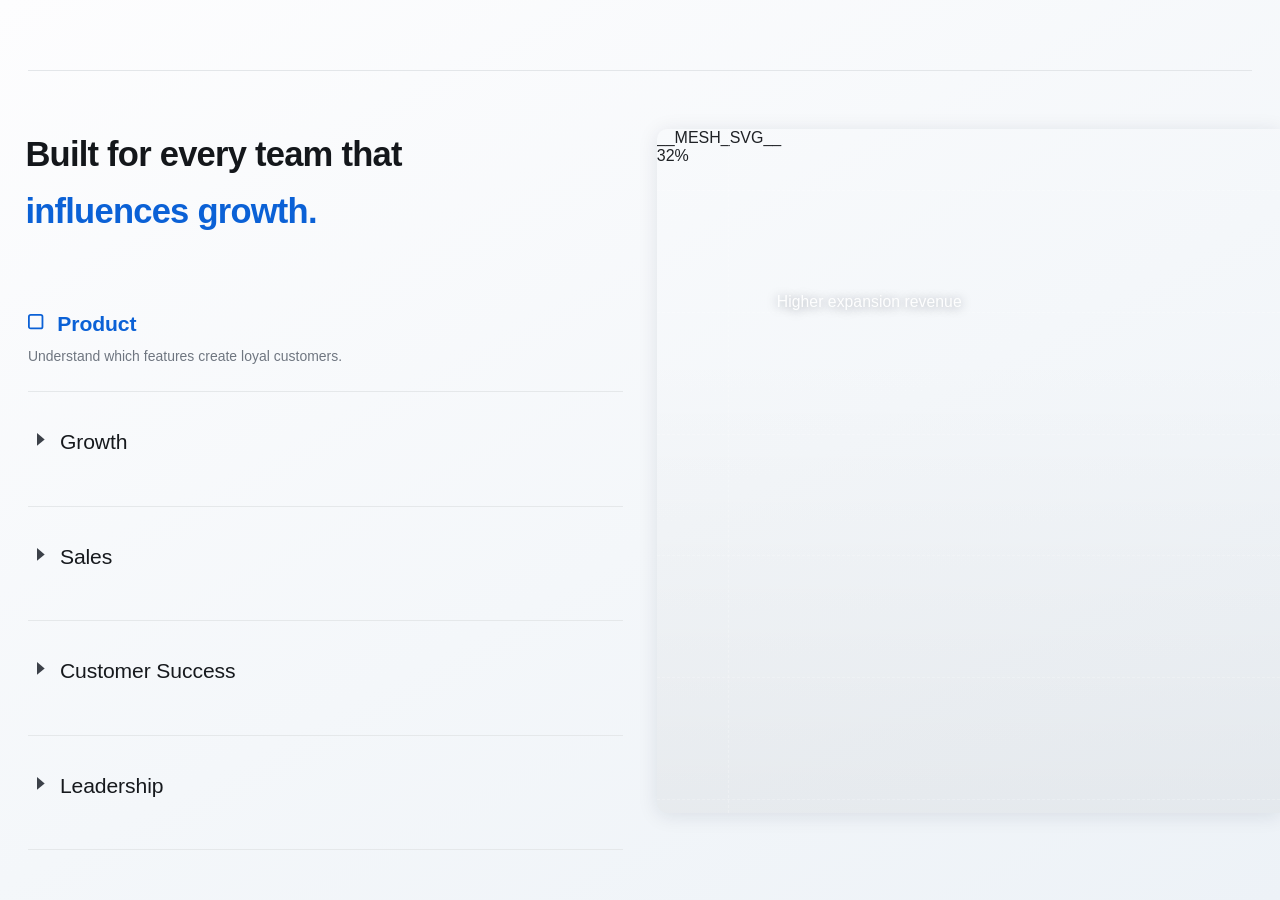
==== tools/page.template.html @ f5449c95 "Add the background-asset fitting pipeline The supplied photograph cannot be dropped in as-is: checki" ====
<!DOCTYPE html>
<html lang="en">
<head>
<meta charset="utf-8">
<meta name="viewport" content="width=device-width, initial-scale=1, viewport-fit=cover">
<title>Built for every team that influences growth</title>
<style>
/* ============================================================
   Embedded typeface — Inter (latin subset, variable 100–900).
   Base64-inlined so the file is fully self-contained / offline.
   ============================================================ */
@font-face{
  font-family:'Inter';
  font-style:normal;
  font-weight:100 900;
  font-display:block;
  src:url([data-uri]) format('woff2');
}

/* ============================================================
   REFERENCE FRAME  ·  1146 × 577
   Horizontal anchors -> % of 1146  (vw)
   Vertical anchors   -> % of  577  (vh)
   Glyph / stroke / radius sizes -> --u  (uniform, never distorts)
   ============================================================ */
:root{
  /* Height-driven so the design always fills the viewport top to
     bottom (no letterbox bands); width-capped so type can’t overflow. */
  --u: min(100vh / 577, 100vw / 1000);

  --bg-1:#fdfdfe;
  --bg-2:#f4f7fa;
  --bg-3:#edf2f7;
  --rule:#e3e6e9;
  --divider:#e5e8ea;
  --ink:#14171b;
  --ink-row:#16191d;
  --blue:#0b61d6;
  --muted:#6f7680;
  --marker:#3c4149;

  --grid:rgba(255,255,255,.20);
  --bar-blue-a:#1b66e2;
  --bar-blue-b:#1054cc;
  --bar-blue-c:#093ca4;
  --bar-cap-a:#2a79f2;
  --bar-cap-b:#1664e2;
}

*,*::before,*::after{box-sizing:border-box;margin:0;padding:0}
html,body{height:100%}

body{
  font-family:'Inter',-apple-system,BlinkMacSystemFont,'Segoe UI',
              'Helvetica Neue',Helvetica,Arial,sans-serif;
  background:linear-gradient(152deg,var(--bg-1) 0%,var(--bg-2) 56%,var(--bg-3) 100%);
  color:var(--ink);
  -webkit-font-smoothing:antialiased;
  -moz-osx-font-smoothing:grayscale;
  font-synthesis:none;
  overflow:hidden;
}

/* ---- stage: fills the viewport edge-to-edge, always ---------- */
.stage{
  position:fixed;
  inset:0;
  overflow:hidden;
  background:linear-gradient(152deg,var(--bg-1) 0%,var(--bg-2) 56%,var(--bg-3) 100%);
}

/* ---- top hairline · x 25→1121 · y 45 · 1px #e3e6e9 ---------- */
.rule{
  position:absolute;
  left:2.182vw;
  right:2.182vw;
  top:7.799vh;
  height:max(1px, calc(1 * var(--u)));
  background:var(--rule);
}

/* ============================================================
   LEFT COLUMN · x 25→558 · y 79 (headline box) → 545 (last rule)
   ============================================================ */
.col{
  position:absolute;
  left:2.182vw;
  width:46.510vw;
  top:14.038vh;                    /* 81  / 577  */
  bottom:5.546vh;                  /* 545 / 577  */
  display:flex;
  flex-direction:column;
}

/* headline · 27px / 44px · w600 · tracking -0.60 · ink 25→324 */
.headline{
  flex:0 0 auto;
  font-size:calc(27 * var(--u));
  line-height:calc(44 * var(--u));
  font-weight:600;
  letter-spacing:calc(-0.60 * var(--u));
  color:var(--ink);
  white-space:nowrap;
  margin-left:calc(-2 * var(--u));   /* side-bearing compensation */
}
.headline .accent{color:var(--blue);display:block}

/* headline box bottom (167) → Product label box top (223.4) */
.spacer{flex:0 0 auto;height:calc(56.4 * var(--u))}

/* ============================================================
   ACCORDION · rules at 288 / 352.25 / 416.5 / 480.75 / 545
   ============================================================ */
.acc{flex:1 1 auto;display:flex;flex-direction:column;min-height:0}

.item{
  display:flex;
  flex-direction:column;
  justify-content:center;
  border-bottom:max(1px, calc(1 * var(--u))) solid var(--divider);
  flex:1 1 0;
  min-height:0;
}
/* closed rows: label cap-centre sits 5px above the row centre */
.item:not(.open){padding-bottom:calc(10 * var(--u))}
/* open row is intrinsic: label 21 + gap 7.1 + desc 15 + 19.5 = 62.6 */
.item.open{flex:0 0 auto;padding-bottom:calc(19.5 * var(--u))}

.row{
  display:flex;
  align-items:center;
  background:none;border:0;padding:0;width:100%;
  font:inherit;color:inherit;text-align:left;cursor:pointer;
  -webkit-tap-highlight-color:transparent;
}
.row:focus-visible{outline:calc(2*var(--u)) solid var(--blue);outline-offset:calc(3*var(--u))}

/* marker gutters: square → label at x48 · chevron → label at x50 */
.marker{
  flex:0 0 calc(25 * var(--u));
  height:calc(16 * var(--u));
  display:flex;
  align-items:center;
  padding-left:calc(7 * var(--u));
  margin-top:calc(-4.6 * var(--u));   /* align glyph to cap-centre */
}
.item.open .marker{flex:0 0 calc(23 * var(--u));padding-left:0}

/* both glyphs live in the DOM; CSS picks one, so opening a row is a class
   toggle rather than a DOM rebuild */
.marker svg{display:block;overflow:visible}
.marker .sq{width:calc(12 * var(--u));height:calc(12 * var(--u))}
.marker .cv{width:calc(6 * var(--u));height:calc(10 * var(--u))}
.marker rect{stroke:var(--blue);stroke-width:1.4}
.marker path{fill:var(--marker)}
.item .sq,.item.open .cv{display:none}
.item.open .sq{display:block}

/* row label · 16.5px / 21px · #16191d · ink from x 50 */
.label{
  font-size:calc(16.5 * var(--u));
  line-height:calc(21 * var(--u));
  font-weight:400;
  letter-spacing:calc(-0.08 * var(--u));
  color:var(--ink-row);
  transition:color .18s ease;
}
.item.open .label{color:var(--blue);font-weight:550}

/* description · 10.9px / 15px · #6f7680 · ink 25→288 */
.desc{
  font-size:calc(10.9 * var(--u));
  line-height:calc(15 * var(--u));
  font-weight:400;
  letter-spacing:calc(0.02 * var(--u));
  color:var(--muted);
  padding-top:calc(7.1 * var(--u));
  overflow:hidden;
}
.item:not(.open) .desc{display:none}

/* ============================================================
   RIGHT CARD · x 588→1146 (bleeds right) · y 83→521 · r 8
   ============================================================ */
.card{
  position:absolute;
  left:51.309vw;
  right:0;
  top:14.385vh;
  bottom:9.705vh;
  border-radius:calc(8 * var(--u)) 0 0 calc(8 * var(--u));
  overflow:hidden;
  isolation:isolate;
  box-shadow:0 calc(2*var(--u)) calc(16*var(--u)) rgba(16,32,56,.10);
}

/* ---- background: blurred-photograph mesh --------------------
   Modelled the way the original actually is: a grid of averaged
   colours put through one Gaussian blur. The grid was fitted by
   deconvolution against colours sampled from the reference, so the
   blur reproduces those samples rather than washing them out.
   preserveAspectRatio="none" lets it stretch with the card.
   ------------------------------------------------------------ */
.mesh{
  position:absolute;
  inset:0;
  width:100%;
  height:100%;
  display:block;
}
.mesh-film{
  position:absolute;inset:0;pointer-events:none;
  background:linear-gradient(180deg,rgba(255,255,255,.05) 0%,rgba(255,255,255,0) 32%,rgba(0,0,0,.045) 100%);
}

/* ---- dashed grid ------------------------------------------- */
.grid{position:absolute;inset:0;pointer-events:none}
.grid i{position:absolute}
.grid .h{left:0;right:0;height:0;border-top:max(1px,calc(1*var(--u))) dashed var(--grid)}
.grid .v{top:0;bottom:0;width:0;border-left:max(1px,calc(1*var(--u))) dashed rgba(255,255,255,.26)}
.grid .h1{top:8.904%}   /* y 39  of 438 */
.grid .h2{top:26.712%}  /* y 117        */
.grid .h3{top:44.521%}  /* y 195        */
.grid .h4{top:62.329%}  /* y 273        */
.grid .h5{top:80.137%}  /* y 351        */
.grid .h6{top:97.945%}  /* y 429        */
.grid .v1{left:11.470%} /* x 64  of 558 */

__BARS_CSS__

/* ---- chart typography --------------------------------------- */
/* “32%” · 40px · ink 292→367 of 558, top y 84 (x 880→955, y 168) */
.stat{
  position:absolute;
  right:33.513%;
  top:17.900%;
  font-size:calc(40 * var(--u));
  line-height:calc(42 * var(--u));
  font-weight:500;
  letter-spacing:calc(-3.0 * var(--u));
  color:rgba(255,255,255,.93);
  text-shadow:0 calc(1*var(--u)) calc(10*var(--u)) rgba(8,22,40,.34);
  white-space:nowrap;
}
/* “Higher expansion revenue” · 12.3px · ink →273 of 558, top y 107 */
.stat-label{
  position:absolute;
  right:51.075%;
  top:23.744%;
  font-size:calc(12.3 * var(--u));
  line-height:calc(16 * var(--u));
  font-weight:400;
  letter-spacing:calc(0.04 * var(--u));
  color:rgba(255,255,255,.95);
  text-shadow:0 calc(1*var(--u)) calc(8*var(--u)) rgba(8,22,40,.40);
  white-space:nowrap;
}

.sr-only{
  position:absolute;width:1px;height:1px;overflow:hidden;
  clip:rect(0 0 0 0);clip-path:inset(50%);white-space:nowrap;
}

/* ============================================================
   PORTRAIT / COMPACT — stacked, still edge-to-edge.
   The card absorbs all slack, so there is never a blank band.
   ============================================================ */
@media (max-aspect-ratio: 23/20){
  :root{ --u: min(100vw / 430, 100vh / 880); }

  .stage{display:flex;flex-direction:column}

  .rule{position:static;inset:auto;flex:0 0 auto;margin:calc(30*var(--u)) calc(22*var(--u)) 0}

  .col{
    position:static;inset:auto;width:auto;flex:0 0 auto;
    margin:calc(40*var(--u)) calc(22*var(--u)) 0;
  }
  .headline{
    font-size:calc(31 * var(--u));
    line-height:calc(43 * var(--u));
    letter-spacing:calc(-0.5 * var(--u));
    white-space:normal;
  }
  .headline .accent{display:inline}
  .spacer{height:calc(34 * var(--u))}

  .item{flex:0 0 auto}
  .item:not(.open){padding:calc(17*var(--u)) 0}
  .item.open{padding:0 0 calc(20*var(--u))}
  .marker{
    flex:0 0 calc(28*var(--u));
    height:calc(18*var(--u));
    margin-top:calc(-5*var(--u));
    padding-left:calc(8*var(--u));
  }
  .item.open .marker{flex:0 0 calc(26*var(--u));padding-left:0}
  .marker .sq{width:calc(13*var(--u));height:calc(13*var(--u))}
  .marker .cv{width:calc(7*var(--u));height:calc(11*var(--u))}
  .label{font-size:calc(17.5*var(--u));line-height:calc(23*var(--u))}
  .desc{font-size:calc(12.5*var(--u));line-height:calc(17*var(--u));padding-top:calc(8*var(--u))}

  .card{
    position:relative;
    inset:auto;                 /* drop the landscape anchors */
    flex:1 1 auto;
    min-height:calc(190 * var(--u));
    margin:calc(34*var(--u)) 0 0 calc(22*var(--u));
    border-radius:calc(10*var(--u)) 0 0 0;
    overflow:hidden;
  }
  /* narrow card: stack the caption over the figure, both flush
     with the primary bar's right edge (33.692% from the right) */
  .stat{right:33.692%;top:13%;font-size:calc(42*var(--u));line-height:calc(44*var(--u))}
  .stat-label{right:33.692%;top:5%;font-size:calc(13.5*var(--u));line-height:calc(17*var(--u))}
}

/* very short landscape (e.g. 1024×420) — keep type legible */
@media (min-aspect-ratio: 23/20) and (max-height: 470px){
  :root{ --u: min(100vh / 520, 100vw / 1000); }
}

@media (prefers-reduced-motion: reduce){
  *{transition:none !important;animation:none !important}
}
</style>
</head>
<body>

<main class="stage">

  <div class="rule" role="presentation"></div>

  <section class="col">
    <h1 class="headline">
      Built for every team that
      <span class="accent">influences&nbsp;growth.</span>
    </h1>

    <div class="spacer" aria-hidden="true"></div>

    <div class="acc">

      <div class="item open">
        <button class="row" type="button" aria-expanded="true">
          <span class="marker" aria-hidden="true">
            <svg class="sq" viewBox="0 0 12 12" fill="none">
              <rect x=".7" y=".7" width="10.6" height="10.6" rx="1.4"/>
            </svg>
            <svg class="cv" viewBox="0 0 6 10" fill="none">
              <path d="M0 0 L6 5 L0 10 Z"/>
            </svg>
          </span>
          <span class="label">Product</span>
        </button>
        <p class="desc">Understand which features create loyal customers.</p>
      </div>

      <div class="item">
        <button class="row" type="button" aria-expanded="false">
          <span class="marker" aria-hidden="true">
            <svg class="sq" viewBox="0 0 12 12" fill="none">
              <rect x=".7" y=".7" width="10.6" height="10.6" rx="1.4"/>
            </svg>
            <svg class="cv" viewBox="0 0 6 10" fill="none">
              <path d="M0 0 L6 5 L0 10 Z"/>
            </svg>
          </span>
          <span class="label">Growth</span>
        </button>
        <p class="desc">See exactly where compounding acquisition comes from.</p>
      </div>

      <div class="item">
        <button class="row" type="button" aria-expanded="false">
          <span class="marker" aria-hidden="true">
            <svg class="sq" viewBox="0 0 12 12" fill="none">
              <rect x=".7" y=".7" width="10.6" height="10.6" rx="1.4"/>
            </svg>
            <svg class="cv" viewBox="0 0 6 10" fill="none">
              <path d="M0 0 L6 5 L0 10 Z"/>
            </svg>
          </span>
          <span class="label">Sales</span>
        </button>
        <p class="desc">Walk into every call knowing the account's real story.</p>
      </div>

      <div class="item">
        <button class="row" type="button" aria-expanded="false">
          <span class="marker" aria-hidden="true">
            <svg class="sq" viewBox="0 0 12 12" fill="none">
              <rect x=".7" y=".7" width="10.6" height="10.6" rx="1.4"/>
            </svg>
            <svg class="cv" viewBox="0 0 6 10" fill="none">
              <path d="M0 0 L6 5 L0 10 Z"/>
            </svg>
          </span>
          <span class="label">Customer Success</span>
        </button>
        <p class="desc">Catch churn risk while there is still time to act.</p>
      </div>

      <div class="item">
        <button class="row" type="button" aria-expanded="false">
          <span class="marker" aria-hidden="true">
            <svg class="sq" viewBox="0 0 12 12" fill="none">
              <rect x=".7" y=".7" width="10.6" height="10.6" rx="1.4"/>
            </svg>
            <svg class="cv" viewBox="0 0 6 10" fill="none">
              <path d="M0 0 L6 5 L0 10 Z"/>
            </svg>
          </span>
          <span class="label">Leadership</span>
        </button>
        <p class="desc">One number the whole company can steer by.</p>
      </div>

    </div>
  </section>

  <figure class="card">
    __MESH_SVG__
    <div class="mesh-film" aria-hidden="true"></div>

    <div class="grid" aria-hidden="true">
      <i class="h h1"></i><i class="h h2"></i><i class="h h3"></i>
      <i class="h h4"></i><i class="h h5"></i><i class="h h6"></i>
      <i class="v v1"></i>
    </div>

    <div class="bar-ghost" aria-hidden="true"></div>
    <div class="bar-cap"   aria-hidden="true"></div>
    <div class="bar-blue"  aria-hidden="true"></div>

    <div class="stat-label">Higher expansion revenue</div>
    <div class="stat">32%</div>

    <figcaption class="sr-only">
      Expansion revenue is 32% higher for teams using the product.
    </figcaption>
  </figure>

</main>

<script>
/* Single-open accordion. Both marker glyphs are already in the DOM, so the
   whole interaction is one class swap plus the matching aria state. */
(function () {
  var items = Array.prototype.slice.call(document.querySelectorAll('.item'));

  function open(item) {
    items.forEach(function (other) {
      var isTarget = other === item;
      other.classList.toggle('open', isTarget);
      other.querySelector('.row').setAttribute('aria-expanded', String(isTarget));
    });
  }

  items.forEach(function (item) {
    item.querySelector('.row').addEventListener('click', function () {
      if (!item.classList.contains('open')) open(item);
    });
  });
})();
</script>

</body>
</html>
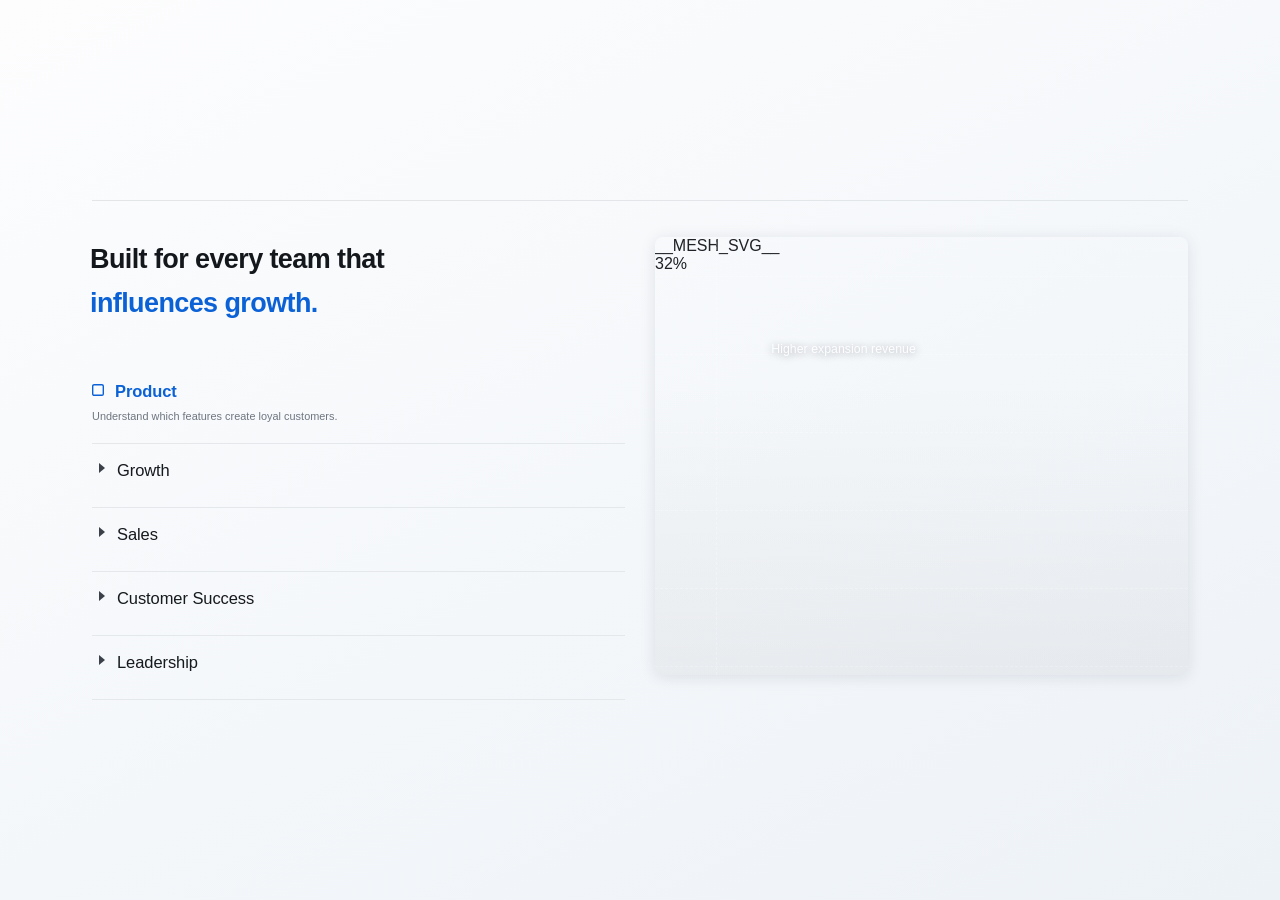
==== commit 14b27707: "Lay the page out as a document, not a scaled viewport The page was pinned: position:fixed stage, eve" ====
--- a/tools/page.template.html
+++ b/tools/page.template.html
@@ -18,15 +18,21 @@
 }
 
 /* ============================================================
-   REFERENCE FRAME  ·  1146 × 577
-   Horizontal anchors -> % of 1146  (vw)
-   Vertical anchors   -> % of  577  (vh)
-   Glyph / stroke / radius sizes -> --u  (uniform, never distorts)
+   LAYOUT  ·  measured off the prototype
+   The prototype is a plain two-column grid, and the numbers are
+   exact: the top rule spans 1096, each column is 533 and the
+   gutter is 30 — 533 + 30 + 533 = 1096. So the card's right edge
+   lines up with the rule, and the section has equal margins.
+   --u stays as the unit the fitted CSS is written in; at 1px every
+   measurement below is the prototype's own pixel value.
    ============================================================ */
 :root{
-  /* Height-driven so the design always fills the viewport top to
-     bottom (no letterbox bands); width-capped so type can’t overflow. */
-  --u: min(100vh / 577, 100vw / 1000);
+  --u: 1px;
+
+  --container: 1096px;      /* rule span: x 25 -> 1121            */
+  --gutter: 30px;           /* column 533 | 30 | column 533       */
+  --card-aspect: 533 / 438; /* card box, y 83 -> 521              */
+  --pad-x: 24px;            /* breathing room at narrow widths    */
 
   --bg-1:#fdfdfe;
   --bg-2:#f4f7fa;
@@ -40,11 +46,6 @@
   --marker:#3c4149;
 
   --grid:rgba(255,255,255,.20);
-  --bar-blue-a:#1b66e2;
-  --bar-blue-b:#1054cc;
-  --bar-blue-c:#093ca4;
-  --bar-cap-a:#2a79f2;
-  --bar-cap-b:#1664e2;
 }
 
 *,*::before,*::after{box-sizing:border-box;margin:0;padding:0}
@@ -54,43 +55,43 @@
   font-family:'Inter',-apple-system,BlinkMacSystemFont,'Segoe UI',
               'Helvetica Neue',Helvetica,Arial,sans-serif;
   background:linear-gradient(152deg,var(--bg-1) 0%,var(--bg-2) 56%,var(--bg-3) 100%);
+  background-attachment:fixed;
   color:var(--ink);
   -webkit-font-smoothing:antialiased;
   -moz-osx-font-smoothing:grayscale;
   font-synthesis:none;
-  overflow:hidden;
-}
-
-/* ---- stage: fills the viewport edge-to-edge, always ---------- */
+  min-height:100vh;
+  display:flex;
+  align-items:center;          /* centre the section, but let it scroll
+                                  normally if the viewport is short */
+}
+
+/* ---- the section: centred, with equal margins on both sides ---- */
 .stage{
-  position:fixed;
-  inset:0;
-  overflow:hidden;
-  background:linear-gradient(152deg,var(--bg-1) 0%,var(--bg-2) 56%,var(--bg-3) 100%);
-}
-
-/* ---- top hairline · x 25→1121 · y 45 · 1px #e3e6e9 ---------- */
+  width:100%;
+  max-width:calc(var(--container) + var(--pad-x) * 2);
+  margin-inline:auto;
+  padding:40px var(--pad-x);
+}
+
+/* named .split, not .row — .row is the accordion button class and its
+   display:flex would win here on source order */
+.split{
+  margin-top:36px;             /* rule y45 -> content y81 */
+  display:grid;
+  grid-template-columns:1fr 1fr;
+  gap:var(--gutter);
+  align-items:start;
+}
+
+/* ---- top hairline · spans the container · 1px #e3e6e9 ------- */
 .rule{
-  position:absolute;
-  left:2.182vw;
-  right:2.182vw;
-  top:7.799vh;
-  height:max(1px, calc(1 * var(--u)));
+  height:1px;
   background:var(--rule);
 }
 
-/* ============================================================
-   LEFT COLUMN · x 25→558 · y 79 (headline box) → 545 (last rule)
-   ============================================================ */
-.col{
-  position:absolute;
-  left:2.182vw;
-  width:46.510vw;
-  top:14.038vh;                    /* 81  / 577  */
-  bottom:5.546vh;                  /* 545 / 577  */
-  display:flex;
-  flex-direction:column;
-}
+/* ---- left column ------------------------------------------- */
+.col{min-width:0}
 
 /* headline · 27px / 44px · w600 · tracking -0.60 · ink 25→324 */
 .headline{
@@ -111,20 +112,19 @@
 /* ============================================================
    ACCORDION · rules at 288 / 352.25 / 416.5 / 480.75 / 545
    ============================================================ */
-.acc{flex:1 1 auto;display:flex;flex-direction:column;min-height:0}
+.acc{display:flex;flex-direction:column}
 
 .item{
   display:flex;
   flex-direction:column;
   justify-content:center;
-  border-bottom:max(1px, calc(1 * var(--u))) solid var(--divider);
-  flex:1 1 0;
-  min-height:0;
-}
-/* closed rows: label cap-centre sits 5px above the row centre */
-.item:not(.open){padding-bottom:calc(10 * var(--u))}
-/* open row is intrinsic: label 21 + gap 7.1 + desc 15 + 19.5 = 62.6 */
-.item.open{flex:0 0 auto;padding-bottom:calc(19.5 * var(--u))}
+  border-bottom:1px solid var(--divider);
+}
+/* closed rows sit on a 64px pitch; the label's cap-centre rides
+   5px above the row centre, as it does in the prototype */
+.item:not(.open){height:64px;padding-bottom:calc(10 * var(--u))}
+/* open row is intrinsic: label 21 + gap 7.1 + desc 15 + 18.5 + 1 = 62.6 */
+.item.open{padding-bottom:calc(18.5 * var(--u))}
 
 .row{
   display:flex;
@@ -183,15 +183,12 @@
    RIGHT CARD · x 588→1146 (bleeds right) · y 83→521 · r 8
    ============================================================ */
 .card{
-  position:absolute;
-  left:51.309vw;
-  right:0;
-  top:14.385vh;
-  bottom:9.705vh;
-  border-radius:calc(8 * var(--u)) 0 0 calc(8 * var(--u));
+  position:relative;
+  aspect-ratio:var(--card-aspect);
+  border-radius:8px;
   overflow:hidden;
   isolation:isolate;
-  box-shadow:0 calc(2*var(--u)) calc(16*var(--u)) rgba(16,32,56,.10);
+  box-shadow:0 2px 16px rgba(16,32,56,.10);
 }
 
 /* ---- background: blurred-photograph mesh --------------------
@@ -207,6 +204,7 @@
   width:100%;
   height:100%;
   display:block;
+  object-fit:cover;            /* card aspect may drift from the asset's */
 }
 .mesh-film{
   position:absolute;inset:0;pointer-events:none;
@@ -262,62 +260,52 @@
 }
 
 /* ============================================================
-   PORTRAIT / COMPACT — stacked, still edge-to-edge.
-   The card absorbs all slack, so there is never a blank band.
+   RESPONSIVE
+   Desktop and laptop all land in the same place: the container
+   caps at 1096 and centres, so the section keeps equal margins
+   and the prototype's proportions at every width above it.
+   Below that the columns narrow together, then stack.
    ============================================================ */
-@media (max-aspect-ratio: 23/20){
-  :root{ --u: min(100vw / 430, 100vh / 880); }
-
-  .stage{display:flex;flex-direction:column}
-
-  .rule{position:static;inset:auto;flex:0 0 auto;margin:calc(30*var(--u)) calc(22*var(--u)) 0}
-
-  .col{
-    position:static;inset:auto;width:auto;flex:0 0 auto;
-    margin:calc(40*var(--u)) calc(22*var(--u)) 0;
-  }
+
+/* laptops under the container width: nothing special is needed —
+   the grid narrows both columns equally and the card follows its
+   aspect ratio, so the hierarchy is preserved. Just ease the type
+   down a little so the headline keeps its two-line shape. */
+@media (max-width: 1000px){
+  .headline{font-size:calc(25 * var(--u));line-height:calc(40 * var(--u))}
+  .spacer{height:calc(46 * var(--u))}
+  .label{font-size:calc(15.5 * var(--u));line-height:calc(20 * var(--u))}
+  .item:not(.open){height:58px}
+}
+
+/* stack: two 533-wide columns stop working well below roughly 900 */
+@media (max-width: 860px){
+  body{align-items:flex-start}
+  .stage{padding:56px var(--pad-x)}
+  .split{grid-template-columns:1fr;gap:40px}
+
   .headline{
-    font-size:calc(31 * var(--u));
-    line-height:calc(43 * var(--u));
+    font-size:calc(30 * var(--u));
+    line-height:calc(41 * var(--u));
     letter-spacing:calc(-0.5 * var(--u));
     white-space:normal;
   }
   .headline .accent{display:inline}
   .spacer{height:calc(34 * var(--u))}
-
-  .item{flex:0 0 auto}
-  .item:not(.open){padding:calc(17*var(--u)) 0}
-  .item.open{padding:0 0 calc(20*var(--u))}
-  .marker{
-    flex:0 0 calc(28*var(--u));
-    height:calc(18*var(--u));
-    margin-top:calc(-5*var(--u));
-    padding-left:calc(8*var(--u));
-  }
-  .item.open .marker{flex:0 0 calc(26*var(--u));padding-left:0}
-  .marker .sq{width:calc(13*var(--u));height:calc(13*var(--u))}
-  .marker .cv{width:calc(7*var(--u));height:calc(11*var(--u))}
-  .label{font-size:calc(17.5*var(--u));line-height:calc(23*var(--u))}
-  .desc{font-size:calc(12.5*var(--u));line-height:calc(17*var(--u));padding-top:calc(8*var(--u))}
-
-  .card{
-    position:relative;
-    inset:auto;                 /* drop the landscape anchors */
-    flex:1 1 auto;
-    min-height:calc(190 * var(--u));
-    margin:calc(34*var(--u)) 0 0 calc(22*var(--u));
-    border-radius:calc(10*var(--u)) 0 0 0;
-    overflow:hidden;
-  }
-  /* narrow card: stack the caption over the figure, both flush
-     with the primary bar's right edge (33.692% from the right) */
-  .stat{right:33.692%;top:13%;font-size:calc(42*var(--u));line-height:calc(44*var(--u))}
-  .stat-label{right:33.692%;top:5%;font-size:calc(13.5*var(--u));line-height:calc(17*var(--u))}
-}
-
-/* very short landscape (e.g. 1024×420) — keep type legible */
-@media (min-aspect-ratio: 23/20) and (max-height: 470px){
-  :root{ --u: min(100vh / 520, 100vw / 1000); }
+  .item:not(.open){height:62px}
+  .card{aspect-ratio:16 / 11}
+}
+
+@media (max-width: 520px){
+  :root{--pad-x:20px}
+  .headline{font-size:calc(27 * var(--u));line-height:calc(37 * var(--u))}
+  .item:not(.open){height:58px}
+  .label{font-size:calc(16 * var(--u))}
+  .card{aspect-ratio:4 / 3}
+  /* narrow card: stack the caption over the figure, both flush with
+     the primary bar's right edge */
+  .stat{right:33.692%;top:13%;font-size:calc(34 * var(--u));line-height:calc(36 * var(--u))}
+  .stat-label{right:33.692%;top:5%;font-size:calc(12 * var(--u));line-height:calc(15 * var(--u))}
 }
 
 @media (prefers-reduced-motion: reduce){
@@ -331,7 +319,9 @@
 
   <div class="rule" role="presentation"></div>
 
-  <section class="col">
+  <div class="split">
+
+    <section class="col">
     <h1 class="headline">
       Built for every team that
       <span class="accent">influences&nbsp;growth.</span>
@@ -419,7 +409,7 @@
     </div>
   </section>
 
-  <figure class="card">
+    <figure class="card">
     __MESH_SVG__
     <div class="mesh-film" aria-hidden="true"></div>
 
@@ -439,7 +429,9 @@
     <figcaption class="sr-only">
       Expansion revenue is 32% higher for teams using the product.
     </figcaption>
-  </figure>
+    </figure>
+
+  </div>
 
 </main>
 
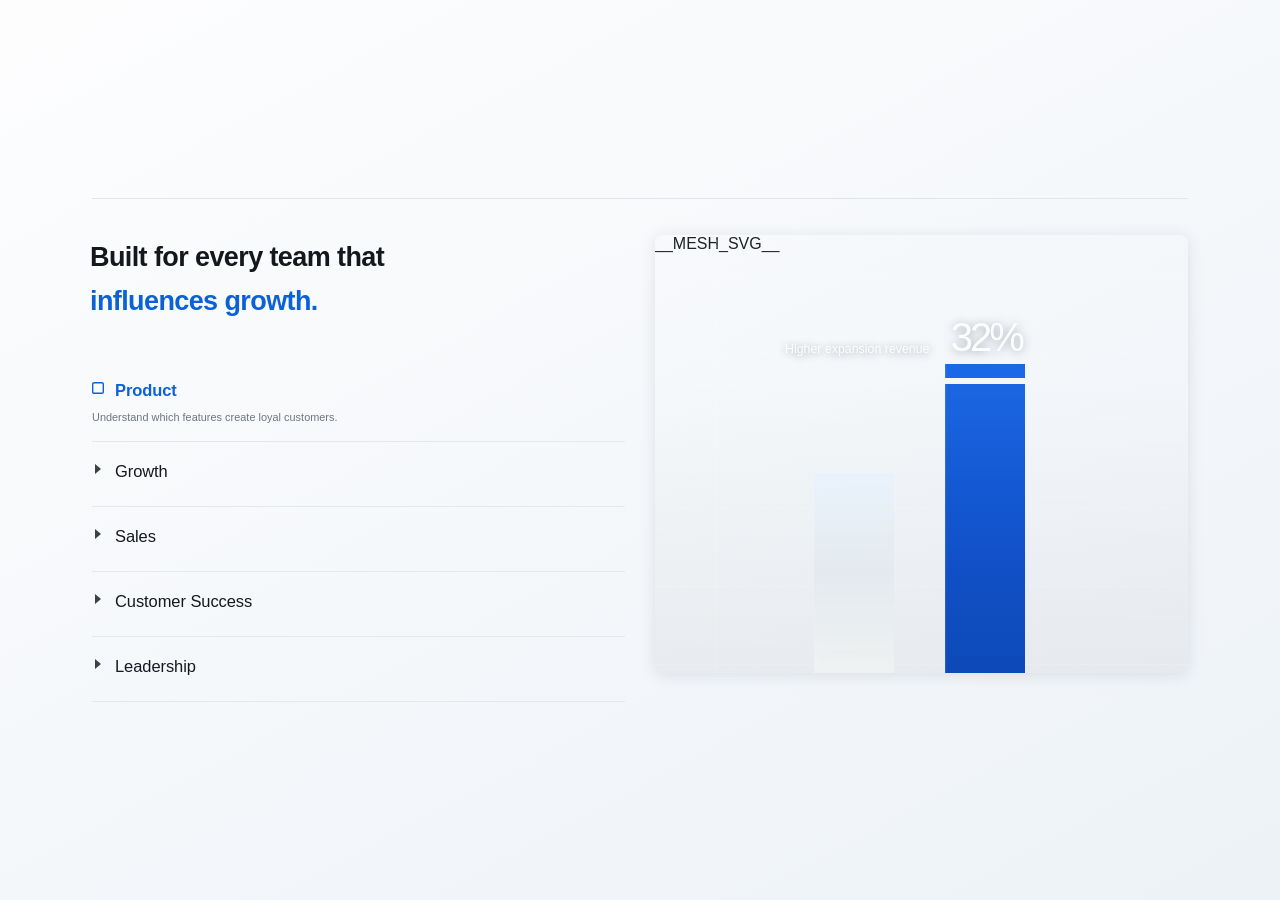
==== commit 1020dd82: "Animate the chart on menu selection, from the reference recording The video was decoded to 306 frame" ====
--- a/tools/page.template.html
+++ b/tools/page.template.html
@@ -98,7 +98,7 @@
   flex:0 0 auto;
   font-size:calc(27 * var(--u));
   line-height:calc(44 * var(--u));
-  font-weight:600;
+  font-weight:610;
   letter-spacing:calc(-0.60 * var(--u));
   color:var(--ink);
   white-space:nowrap;
@@ -107,24 +107,27 @@
 .headline .accent{color:var(--blue);display:block}
 
 /* headline box bottom (167) → Product label box top (223.4) */
-.spacer{flex:0 0 auto;height:calc(56.4 * var(--u))}
+.spacer{flex:0 0 auto;height:calc(37.4 * var(--u))}
 
 /* ============================================================
    ACCORDION · rules at 288 / 352.25 / 416.5 / 480.75 / 545
    ============================================================ */
 .acc{display:flex;flex-direction:column}
 
+/* Rows measured off the reference: 65px closed, 81px open, with the
+   label's ink starting 23.5px below the row top in BOTH — so opening a
+   row does not shift its own label. Because exactly one row is open,
+   the accordion's total height is constant (4x65 + 81 = 341) and only
+   the divider directly below the open row moves. */
 .item{
   display:flex;
   flex-direction:column;
-  justify-content:center;
+  justify-content:flex-start;
+  padding-top:19px;                /* 19 + 4.5 ink offset = 23.5 */
   border-bottom:1px solid var(--divider);
 }
-/* closed rows sit on a 64px pitch; the label's cap-centre rides
-   5px above the row centre, as it does in the prototype */
-.item:not(.open){height:64px;padding-bottom:calc(10 * var(--u))}
-/* open row is intrinsic: label 21 + gap 7.1 + desc 15 + 18.5 + 1 = 62.6 */
-.item.open{padding-bottom:calc(18.5 * var(--u))}
+.item:not(.open){height:65px}
+.item.open{height:81px;padding-bottom:16px}
 
 .row{
   display:flex;
@@ -136,15 +139,18 @@
 .row:focus-visible{outline:calc(2*var(--u)) solid var(--blue);outline-offset:calc(3*var(--u))}
 
 /* marker gutters: square → label at x48 · chevron → label at x50 */
+/* One gutter width for both states. Previously the closed rows used a
+   25px gutter with 7px of padding and the open row 23px with none, so
+   the labels started at different x — the reference has them flush. */
 .marker{
-  flex:0 0 calc(25 * var(--u));
-  height:calc(16 * var(--u));
+  flex:0 0 23px;
+  height:16px;
   display:flex;
   align-items:center;
-  padding-left:calc(7 * var(--u));
-  margin-top:calc(-4.6 * var(--u));   /* align glyph to cap-centre */
-}
-.item.open .marker{flex:0 0 calc(23 * var(--u));padding-left:0}
+  padding-left:2.7px;                /* chevron indent, per the reference */
+  margin-top:-4.6px;                 /* align glyph to the label cap-centre */
+}
+.item.open .marker{padding-left:0}   /* the square sits flush left */
 
 /* both glyphs live in the DOM; CSS picks one, so opening a row is a class
    toggle rather than a DOM rebuild */
@@ -160,21 +166,21 @@
 .label{
   font-size:calc(16.5 * var(--u));
   line-height:calc(21 * var(--u));
-  font-weight:400;
+  font-weight:500;
   letter-spacing:calc(-0.08 * var(--u));
   color:var(--ink-row);
   transition:color .18s ease;
 }
-.item.open .label{color:var(--blue);font-weight:550}
+.item.open .label{color:var(--blue);font-weight:620}
 
 /* description · 10.9px / 15px · #6f7680 · ink 25→288 */
 .desc{
   font-size:calc(10.9 * var(--u));
   line-height:calc(15 * var(--u));
-  font-weight:400;
+  font-weight:420;
   letter-spacing:calc(0.02 * var(--u));
   color:var(--muted);
-  padding-top:calc(7.1 * var(--u));
+  padding-top:calc(8.9 * var(--u));
   overflow:hidden;
 }
 .item:not(.open) .desc{display:none}
@@ -212,6 +218,7 @@
 }
 
 /* ---- dashed grid ------------------------------------------- */
+.chart{position:absolute;inset:0;pointer-events:none}
 .grid{position:absolute;inset:0;pointer-events:none}
 .grid i{position:absolute}
 .grid .h{left:0;right:0;height:0;border-top:max(1px,calc(1*var(--u))) dashed var(--grid)}
@@ -224,34 +231,93 @@
 .grid .h6{top:97.945%}  /* y 429        */
 .grid .v1{left:11.470%} /* x 64  of 558 */
 
-__BARS_CSS__
-
-/* ---- chart typography --------------------------------------- */
-/* “32%” · 40px · ink 292→367 of 558, top y 84 (x 880→955, y 168) */
+/* ---- chart ---------------------------------------------------
+   Card is 533 x 438. Percentages below are of that box.
+
+   The reference drives the whole chart from ONE value: the primary
+   bar's top edge. Measured across all four states, the cap segment,
+   the caption and the number sit at fixed offsets above it —
+   20 / 40 / 62 px — so they ride along rather than animating
+   separately. --bar-top is that value; everything else is calc()ed
+   off it. The ghost bar is static in the reference and stays static
+   here.
+   ------------------------------------------------------------ */
+.card{
+  --bar-top: 33.99%;          /* Product, the default state        */
+  --cap-h: 3.082%;            /* cap segment height, 13.5px        */
+  --label-op: 1;              /* caption cross-fade                */
+}
+
+/* offsets above the bar top, as fractions of the 438px card height */
+.chart{ --d-cap: 4.566%; --d-label: 9.938%; --d-stat: 15.630%; }
+
+.bar-ghost,.bar-blue,.bar-cap{position:absolute}
+
+/* Frosted glass. Alpha falls .58 -> .40 down the bar and the tint
+   travels cool -> warm, following a backdrop that runs steel-blue at
+   the top and cream at the floor; a single flat wash cannot match
+   both ends. Stops fitted by render-measure-correct. */
+.bar-ghost{
+  left:29.831%;width:15.009%;top:54.110%;bottom:0;
+  background:linear-gradient(180deg,
+    rgba(228,241,255,0.58) 2.488%,
+    rgba(216,227,235,0.44) 49.751%,
+    rgba(249,250,246,0.40) 97.015%);
+  -webkit-backdrop-filter:blur(2px) saturate(106%);
+  backdrop-filter:blur(2px) saturate(106%);
+  box-shadow:inset 0 1px 0 rgba(255,255,255,.22),
+             inset 1px 0 0 rgba(255,255,255,.13);
+}
+
+/* Opaque, no outer bloom — the reference keeps these edges crisp. */
+.bar-blue{
+  left:54.409%;width:15.009%;
+  top:var(--bar-top);bottom:0;
+  background:linear-gradient(180deg,
+    rgb(27,101,225) 2.768%,
+    rgb(20,89,211) 33.910%,
+    rgb(17,79,198) 65.052%,
+    rgb(13,74,184) 97.924%);
+  box-shadow:inset 1.2px 0 0 rgba(255,255,255,.10);
+}
+
+/* Nothing is drawn between cap and bar: the photograph shows through. */
+.bar-cap{
+  left:54.409%;width:15.009%;
+  top:calc(var(--bar-top) - var(--d-cap));
+  height:var(--cap-h);
+  background:rgb(26,104,230);
+  box-shadow:inset 1.2px 0 0 rgba(255,255,255,.12);
+}
+
+/* ---- chart typography ---------------------------------------
+   Both right-aligned; their vertical position rides on --bar-top.
+   ------------------------------------------------------------ */
 .stat{
   position:absolute;
-  right:33.513%;
-  top:17.900%;
-  font-size:calc(40 * var(--u));
-  line-height:calc(42 * var(--u));
+  right:31.20%;
+  top:calc(var(--bar-top) - var(--d-stat));
+  font-size:40px;
+  line-height:42px;
   font-weight:500;
-  letter-spacing:calc(-3.0 * var(--u));
+  letter-spacing:-3.0px;
   color:rgba(255,255,255,.93);
-  text-shadow:0 calc(1*var(--u)) calc(10*var(--u)) rgba(8,22,40,.34);
+  text-shadow:0 1px 10px rgba(8,22,40,.34);
   white-space:nowrap;
-}
-/* “Higher expansion revenue” · 12.3px · ink →273 of 558, top y 107 */
+  font-variant-numeric:tabular-nums;   /* digits must not jitter while counting */
+}
 .stat-label{
   position:absolute;
-  right:51.075%;
-  top:23.744%;
-  font-size:calc(12.3 * var(--u));
-  line-height:calc(16 * var(--u));
+  right:48.50%;
+  top:calc(var(--bar-top) - var(--d-label));
+  font-size:12.3px;
+  line-height:16px;
   font-weight:400;
-  letter-spacing:calc(0.04 * var(--u));
+  letter-spacing:0.04px;
   color:rgba(255,255,255,.95);
-  text-shadow:0 calc(1*var(--u)) calc(8*var(--u)) rgba(8,22,40,.40);
+  text-shadow:0 1px 8px rgba(8,22,40,.40);
   white-space:nowrap;
+  opacity:var(--label-op);
 }
 
 .sr-only{
@@ -331,7 +397,8 @@
 
     <div class="acc">
 
-      <div class="item open">
+      <div class="item open" data-bar-top="33.99%" data-value="32"
+           data-caption="Higher expansion revenue">
         <button class="row" type="button" aria-expanded="true">
           <span class="marker" aria-hidden="true">
             <svg class="sq" viewBox="0 0 12 12" fill="none">
@@ -346,7 +413,8 @@
         <p class="desc">Understand which features create loyal customers.</p>
       </div>
 
-      <div class="item">
+      <div class="item" data-bar-top="39.76%" data-value="41"
+           data-caption="Faster time to first value">
         <button class="row" type="button" aria-expanded="false">
           <span class="marker" aria-hidden="true">
             <svg class="sq" viewBox="0 0 12 12" fill="none">
@@ -358,10 +426,11 @@
           </span>
           <span class="label">Growth</span>
         </button>
-        <p class="desc">See exactly where compounding acquisition comes from.</p>
+        <p class="desc">See which activation loops actually move revenue.</p>
       </div>
 
-      <div class="item">
+      <div class="item" data-bar-top="44.01%" data-value="27"
+           data-caption="Larger average deal size">
         <button class="row" type="button" aria-expanded="false">
           <span class="marker" aria-hidden="true">
             <svg class="sq" viewBox="0 0 12 12" fill="none">
@@ -373,10 +442,11 @@
           </span>
           <span class="label">Sales</span>
         </button>
-        <p class="desc">Walk into every call knowing the account's real story.</p>
+        <p class="desc">Walk into every call knowing what to pitch next.</p>
       </div>
 
-      <div class="item">
+      <div class="item" data-bar-top="50.38%" data-value="19"
+           data-caption="Lower gross churn">
         <button class="row" type="button" aria-expanded="false">
           <span class="marker" aria-hidden="true">
             <svg class="sq" viewBox="0 0 12 12" fill="none">
@@ -388,10 +458,11 @@
           </span>
           <span class="label">Customer Success</span>
         </button>
-        <p class="desc">Catch churn risk while there is still time to act.</p>
+        <p class="desc">Catch churn risk weeks before the renewal call.</p>
       </div>
 
-      <div class="item">
+      <div class="item" data-bar-top="46.60%" data-value="24"
+           data-caption="Shorter planning cycles">
         <button class="row" type="button" aria-expanded="false">
           <span class="marker" aria-hidden="true">
             <svg class="sq" viewBox="0 0 12 12" fill="none">
@@ -419,12 +490,13 @@
       <i class="v v1"></i>
     </div>
 
-    <div class="bar-ghost" aria-hidden="true"></div>
-    <div class="bar-cap"   aria-hidden="true"></div>
-    <div class="bar-blue"  aria-hidden="true"></div>
-
-    <div class="stat-label">Higher expansion revenue</div>
-    <div class="stat">32%</div>
+    <div class="chart" aria-hidden="true">
+      <div class="bar-ghost"></div>
+      <div class="bar-cap"></div>
+      <div class="bar-blue"></div>
+      <div class="stat-label">Higher expansion revenue</div>
+      <div class="stat">32%</div>
+    </div>
 
     <figcaption class="sr-only">
       Expansion revenue is 32% higher for teams using the product.
@@ -436,24 +508,124 @@
 </main>
 
 <script>
-/* Single-open accordion. Both marker glyphs are already in the DOM, so the
-   whole interaction is one class swap plus the matching aria state. */
+/* ---------------------------------------------------------------
+   Accordion + chart animation.
+
+   Timings and easings below were measured frame by frame off the
+   reference recording at 60fps, not chosen by feel:
+
+     bar top    370ms  easeOutCubic  (rms 0.039 over three transitions;
+                                      easeOutCubic beat every other named
+                                      easing by more than 2x)
+     number     800ms  easeOutQuad   (every one of nine digit steps lands
+                                      within a frame of the measurement)
+     caption    fades out over 160ms, swaps, fades back in 230-430ms
+     cap        shrinks to nothing by 190ms, regrows 390-640ms
+
+   The chart is driven by a single value, --bar-top. In the reference
+   the cap, the caption and the number keep fixed offsets above the
+   bar's top edge in all four states, so they are positioned off that
+   one variable in CSS and ride along for free.
+   --------------------------------------------------------------- */
 (function () {
   var items = Array.prototype.slice.call(document.querySelectorAll('.item'));
-
-  function open(item) {
+  var card  = document.querySelector('.card');
+  var statEl = document.querySelector('.stat');
+  var labelEl = document.querySelector('.stat-label');
+  if (!items.length || !card) return;
+
+  var BAR_MS = 370, NUM_MS = 800;
+  var OUT_MS = 160, IN_AT = 230, IN_MS = 200;
+  var CAP_OUT = 190, CAP_AT = 390, CAP_IN = 250;
+  var CAP_H = 3.082;                       // settled cap height, % of card
+
+  var outCubic = function (t) { return 1 - Math.pow(1 - t, 3); };
+  var outQuad  = function (t) { return 1 - Math.pow(1 - t, 2); };
+  var clamp01  = function (v) { return v < 0 ? 0 : v > 1 ? 1 : v; };
+  var lerp     = function (a, b, t) { return a + (b - a) * t; };
+
+  var read = function (el) {
+    return {
+      top: parseFloat(el.getAttribute('data-bar-top')),
+      value: parseInt(el.getAttribute('data-value'), 10),
+      caption: el.getAttribute('data-caption')
+    };
+  };
+
+  var still = window.matchMedia('(prefers-reduced-motion: reduce)');
+  var from = read(items[0]), to = from, raf = 0, swapped = true;
+
+  var paint = function (top, value, capH, labelOp) {
+    card.style.setProperty('--bar-top', top.toFixed(3) + '%');
+    card.style.setProperty('--cap-h', capH.toFixed(3) + '%');
+    card.style.setProperty('--label-op', labelOp.toFixed(3));
+    statEl.textContent = Math.round(value) + '%';
+  };
+
+  var settle = function (st) {
+    labelEl.textContent = st.caption;
+    paint(st.top, st.value, CAP_H, 1);
+  };
+
+  var run = function (t0) {
+    var step = function (now) {
+      var e = now - t0;
+
+      var top = lerp(from.top, to.top, outCubic(clamp01(e / BAR_MS)));
+      var val = lerp(from.value, to.value, outQuad(clamp01(e / NUM_MS)));
+
+      var op;
+      if (e < OUT_MS)      op = 1 - outQuad(e / OUT_MS);
+      else if (e < IN_AT)  op = 0;
+      else                 op = outQuad(clamp01((e - IN_AT) / IN_MS));
+
+      // swap the text while it is invisible
+      if (!swapped && e >= OUT_MS) { labelEl.textContent = to.caption; swapped = true; }
+
+      var capH;
+      if (e < CAP_OUT)      capH = CAP_H * (1 - outQuad(e / CAP_OUT));
+      else if (e < CAP_AT)  capH = 0;
+      else                  capH = CAP_H * outCubic(clamp01((e - CAP_AT) / CAP_IN));
+
+      paint(top, val, capH, op);
+
+      if (e < Math.max(BAR_MS, NUM_MS, CAP_AT + CAP_IN, IN_AT + IN_MS)) {
+        raf = requestAnimationFrame(step);
+      } else {
+        raf = 0; from = to; settle(to);
+      }
+    };
+    raf = requestAnimationFrame(step);
+  };
+
+  var open = function (item) {
     items.forEach(function (other) {
-      var isTarget = other === item;
-      other.classList.toggle('open', isTarget);
-      other.querySelector('.row').setAttribute('aria-expanded', String(isTarget));
+      var is = other === item;
+      other.classList.toggle('open', is);
+      other.querySelector('.row').setAttribute('aria-expanded', String(is));
     });
-  }
+    var next = read(item);
+    if (next.top === to.top && next.value === to.value) return;
+    if (raf) { cancelAnimationFrame(raf); raf = 0; }
+    // resume from wherever the chart currently is, so rapid clicks stay smooth
+    from = {
+      top: parseFloat(card.style.getPropertyValue('--bar-top')) || from.top,
+      value: parseInt(statEl.textContent, 10),
+      caption: labelEl.textContent
+    };
+    to = next;
+    if (still.matches) { settle(to); from = to; return; }
+    swapped = false;
+    run(performance.now());
+  };
 
   items.forEach(function (item) {
     item.querySelector('.row').addEventListener('click', function () {
       if (!item.classList.contains('open')) open(item);
     });
   });
+
+  settle(from);
 })();
 </script>
 
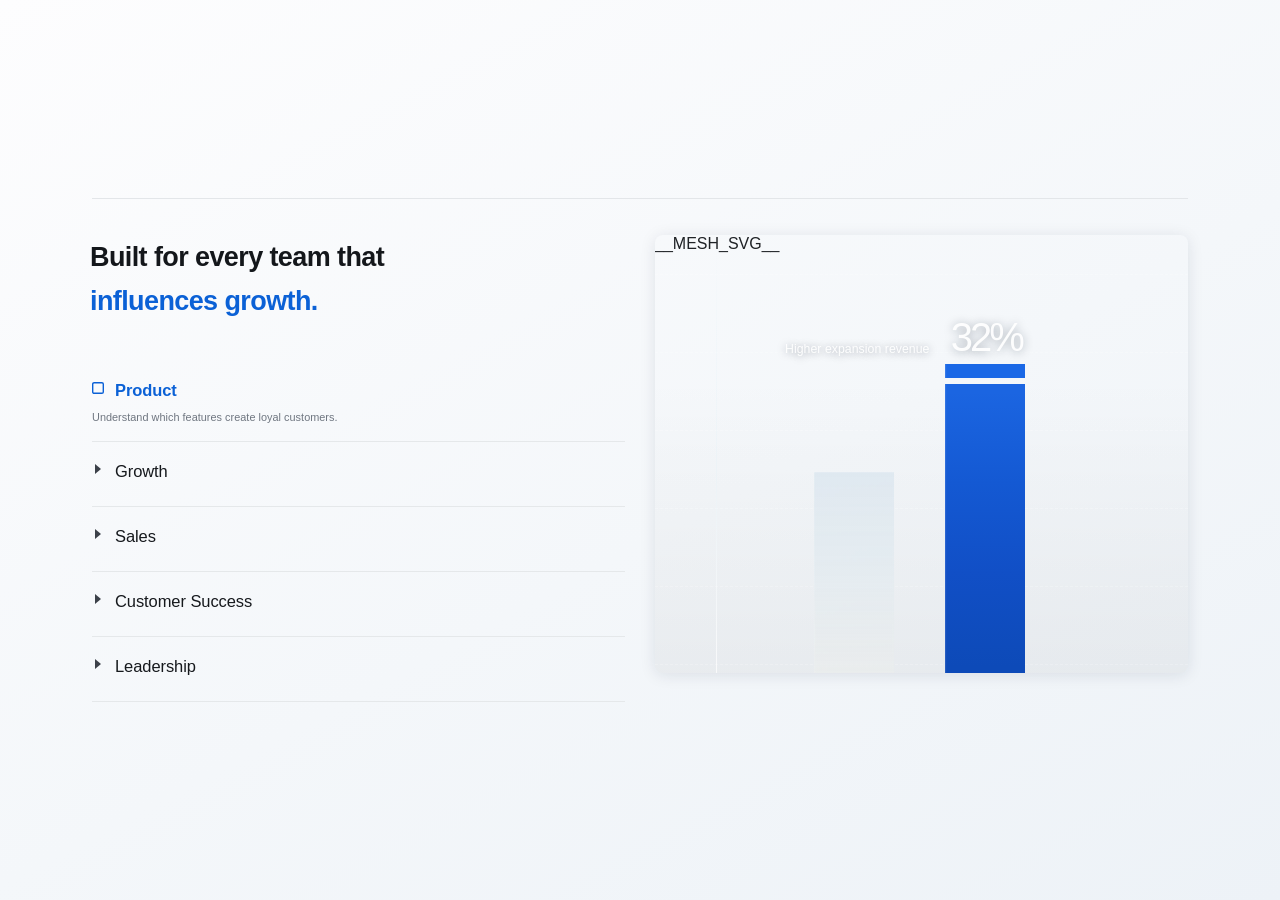
==== commit c17bc63a: "Animate and refine the comparison bar" ====
--- a/tools/page.template.html
+++ b/tools/page.template.html
@@ -217,12 +217,20 @@
   background:linear-gradient(180deg,rgba(255,255,255,.05) 0%,rgba(255,255,255,0) 32%,rgba(0,0,0,.045) 100%);
 }
 
-/* ---- dashed grid ------------------------------------------- */
+/* ---- chart grid -------------------------------------------- */
 .chart{position:absolute;inset:0;pointer-events:none}
 .grid{position:absolute;inset:0;pointer-events:none}
 .grid i{position:absolute}
 .grid .h{left:0;right:0;height:0;border-top:max(1px,calc(1*var(--u))) dashed var(--grid)}
-.grid .v{top:0;bottom:0;width:0;border-left:max(1px,calc(1*var(--u))) dashed rgba(255,255,255,.26)}
+.grid .v{
+  top:0;bottom:0;
+  width:max(1px,calc(1*var(--u)));
+  background:linear-gradient(180deg,
+    rgba(255,255,255,.02) 0%,
+    rgba(218,238,247,.12) 22%,
+    rgba(225,241,248,.28) 54%,
+    rgba(255,255,255,.72) 100%);
+}
 .grid .h1{top:8.904%}   /* y 39  of 438 */
 .grid .h2{top:26.712%}  /* y 117        */
 .grid .h3{top:44.521%}  /* y 195        */
@@ -239,11 +247,12 @@
    the caption and the number sit at fixed offsets above it —
    20 / 40 / 62 px — so they ride along rather than animating
    separately. --bar-top is that value; everything else is calc()ed
-   off it. The ghost bar is static in the reference and stays static
-   here.
+   off it. The prototype's first bar uses its own menu-driven top value
+   so it can animate alongside the primary bar.
    ------------------------------------------------------------ */
 .card{
   --bar-top: 33.99%;          /* Product, the default state        */
+  --bar-one-top: 54.110%;     /* prototype height for first bar    */
   --cap-h: 3.082%;            /* cap segment height, 13.5px        */
   --label-op: 1;              /* caption cross-fade                */
 }
@@ -253,20 +262,19 @@
 
 .bar-ghost,.bar-blue,.bar-cap{position:absolute}
 
-/* Frosted glass. Alpha falls .58 -> .40 down the bar and the tint
-   travels cool -> warm, following a backdrop that runs steel-blue at
-   the top and cream at the floor; a single flat wash cannot match
-   both ends. Stops fitted by render-measure-correct. */
+/* Translucent comparison bar. The lower-opacity milky wash keeps the
+   photograph visible through the column, matching the reference's
+   frosted-glass character without turning the bar into a solid block. */
 .bar-ghost{
-  left:29.831%;width:15.009%;top:54.110%;bottom:0;
+  left:29.831%;width:15.009%;top:var(--bar-one-top);bottom:0;
   background:linear-gradient(180deg,
-    rgba(228,241,255,0.58) 2.488%,
-    rgba(216,227,235,0.44) 49.751%,
-    rgba(249,250,246,0.40) 97.015%);
-  -webkit-backdrop-filter:blur(2px) saturate(106%);
-  backdrop-filter:blur(2px) saturate(106%);
-  box-shadow:inset 0 1px 0 rgba(255,255,255,.22),
-             inset 1px 0 0 rgba(255,255,255,.13);
+    rgba(202,220,233,.43) 0%,
+    rgba(220,232,238,.39) 54%,
+    rgba(240,241,235,.31) 100%);
+  -webkit-backdrop-filter:blur(1px) saturate(96%);
+  backdrop-filter:blur(1px) saturate(96%);
+  box-shadow:inset 0 1px 0 rgba(255,255,255,.12),
+             inset 1px 0 0 rgba(255,255,255,.08);
 }
 
 /* Opaque, no outer bloom — the reference keeps these edges crisp. */
@@ -397,7 +405,7 @@
 
     <div class="acc">
 
-      <div class="item open" data-bar-top="33.99%" data-value="32"
+      <div class="item open" data-bar-top="33.99%" data-bar-one-top="54.11%" data-value="32"
            data-caption="Higher expansion revenue">
         <button class="row" type="button" aria-expanded="true">
           <span class="marker" aria-hidden="true">
@@ -413,7 +421,7 @@
         <p class="desc">Understand which features create loyal customers.</p>
       </div>
 
-      <div class="item" data-bar-top="39.76%" data-value="41"
+      <div class="item" data-bar-top="39.76%" data-bar-one-top="47.50%" data-value="41"
            data-caption="Faster time to first value">
         <button class="row" type="button" aria-expanded="false">
           <span class="marker" aria-hidden="true">
@@ -429,7 +437,7 @@
         <p class="desc">See which activation loops actually move revenue.</p>
       </div>
 
-      <div class="item" data-bar-top="44.01%" data-value="27"
+      <div class="item" data-bar-top="44.01%" data-bar-one-top="59.50%" data-value="27"
            data-caption="Larger average deal size">
         <button class="row" type="button" aria-expanded="false">
           <span class="marker" aria-hidden="true">
@@ -445,7 +453,7 @@
         <p class="desc">Walk into every call knowing what to pitch next.</p>
       </div>
 
-      <div class="item" data-bar-top="50.38%" data-value="19"
+      <div class="item" data-bar-top="50.38%" data-bar-one-top="58.00%" data-value="19"
            data-caption="Lower gross churn">
         <button class="row" type="button" aria-expanded="false">
           <span class="marker" aria-hidden="true">
@@ -461,7 +469,7 @@
         <p class="desc">Catch churn risk weeks before the renewal call.</p>
       </div>
 
-      <div class="item" data-bar-top="46.60%" data-value="24"
+      <div class="item" data-bar-top="46.60%" data-bar-one-top="51.00%" data-value="24"
            data-caption="Shorter planning cycles">
         <button class="row" type="button" aria-expanded="false">
           <span class="marker" aria-hidden="true">
@@ -522,10 +530,11 @@
      caption    fades out over 160ms, swaps, fades back in 230-430ms
      cap        shrinks to nothing by 190ms, regrows 390-640ms
 
-   The chart is driven by a single value, --bar-top. In the reference
+   The primary chart is driven by --bar-top. In the reference
    the cap, the caption and the number keep fixed offsets above the
    bar's top edge in all four states, so they are positioned off that
-   one variable in CSS and ride along for free.
+   one variable in CSS and ride along for free. The prototype's first
+   bar follows the same timing with its independent --bar-one-top value.
    --------------------------------------------------------------- */
 (function () {
   var items = Array.prototype.slice.call(document.querySelectorAll('.item'));
@@ -547,6 +556,7 @@
   var read = function (el) {
     return {
       top: parseFloat(el.getAttribute('data-bar-top')),
+      barOneTop: parseFloat(el.getAttribute('data-bar-one-top')),
       value: parseInt(el.getAttribute('data-value'), 10),
       caption: el.getAttribute('data-caption')
     };
@@ -555,8 +565,9 @@
   var still = window.matchMedia('(prefers-reduced-motion: reduce)');
   var from = read(items[0]), to = from, raf = 0, swapped = true;
 
-  var paint = function (top, value, capH, labelOp) {
+  var paint = function (top, barOneTop, value, capH, labelOp) {
     card.style.setProperty('--bar-top', top.toFixed(3) + '%');
+    card.style.setProperty('--bar-one-top', barOneTop.toFixed(3) + '%');
     card.style.setProperty('--cap-h', capH.toFixed(3) + '%');
     card.style.setProperty('--label-op', labelOp.toFixed(3));
     statEl.textContent = Math.round(value) + '%';
@@ -564,7 +575,7 @@
 
   var settle = function (st) {
     labelEl.textContent = st.caption;
-    paint(st.top, st.value, CAP_H, 1);
+    paint(st.top, st.barOneTop, st.value, CAP_H, 1);
   };
 
   var run = function (t0) {
@@ -572,6 +583,7 @@
       var e = now - t0;
 
       var top = lerp(from.top, to.top, outCubic(clamp01(e / BAR_MS)));
+      var barOneTop = lerp(from.barOneTop, to.barOneTop, outCubic(clamp01(e / BAR_MS)));
       var val = lerp(from.value, to.value, outQuad(clamp01(e / NUM_MS)));
 
       var op;
@@ -587,7 +599,7 @@
       else if (e < CAP_AT)  capH = 0;
       else                  capH = CAP_H * outCubic(clamp01((e - CAP_AT) / CAP_IN));
 
-      paint(top, val, capH, op);
+      paint(top, barOneTop, val, capH, op);
 
       if (e < Math.max(BAR_MS, NUM_MS, CAP_AT + CAP_IN, IN_AT + IN_MS)) {
         raf = requestAnimationFrame(step);
@@ -605,11 +617,12 @@
       other.querySelector('.row').setAttribute('aria-expanded', String(is));
     });
     var next = read(item);
-    if (next.top === to.top && next.value === to.value) return;
+    if (next.top === to.top && next.barOneTop === to.barOneTop && next.value === to.value) return;
     if (raf) { cancelAnimationFrame(raf); raf = 0; }
     // resume from wherever the chart currently is, so rapid clicks stay smooth
     from = {
       top: parseFloat(card.style.getPropertyValue('--bar-top')) || from.top,
+      barOneTop: parseFloat(card.style.getPropertyValue('--bar-one-top')) || from.barOneTop,
       value: parseInt(statEl.textContent, 10),
       caption: labelEl.textContent
     };
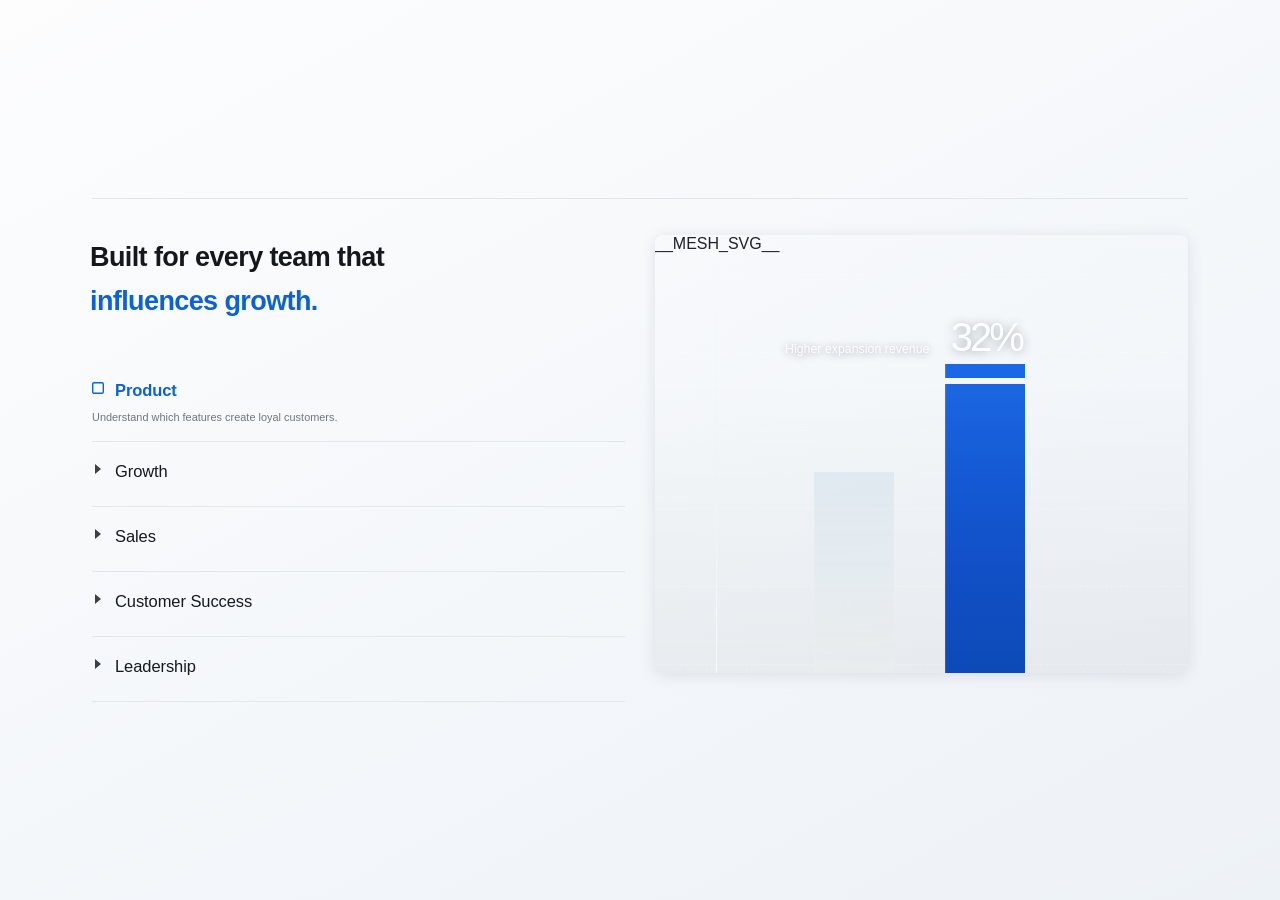
==== commit ba19d0a8: "Add premium page entrance animation" ====
--- a/tools/page.template.html
+++ b/tools/page.template.html
@@ -4,6 +4,17 @@
 <meta charset="utf-8">
 <meta name="viewport" content="width=device-width, initial-scale=1, viewport-fit=cover">
 <title>Built for every team that influences growth</title>
+<script>
+/* Establish entrance states before first paint. If the main script cannot
+   run, the fallback restores the authored static page automatically. */
+(function () {
+  if (window.matchMedia('(prefers-reduced-motion: reduce)').matches) return;
+  document.documentElement.classList.add('entrance-pending');
+  window.__entranceFallback = window.setTimeout(function () {
+    document.documentElement.classList.remove('entrance-pending');
+  }, 3200);
+})();
+</script>
 <style>
 /* ============================================================
    Embedded typeface — Inter (latin subset, variable 100–900).
@@ -105,6 +116,8 @@
   margin-left:calc(-2 * var(--u));   /* side-bearing compensation */
 }
 .headline .accent{color:var(--blue);display:block}
+.headline-mask{display:block;overflow:hidden}
+.headline-line{display:block}
 
 /* headline box bottom (167) → Product label box top (223.4) */
 .spacer{flex:0 0 auto;height:calc(37.4 * var(--u))}
@@ -334,6 +347,52 @@
 }
 
 /* ============================================================
+   ONE-TIME ENTRANCE
+   Temporary first-paint states only. The master timeline removes the
+   class and cancels every animation on completion, returning each element
+   to its untouched authored style. The card photograph (.mesh) is absent
+   by design: background imagery never moves, fades, scales or clips.
+   ============================================================ */
+html.entrance-pending .rule{
+  transform:scaleX(0);
+  transform-origin:left center;
+}
+html.entrance-pending .headline-line{
+  opacity:.01;
+  transform:translate3d(0,110%,0);
+}
+html.entrance-pending .acc{
+  opacity:.01;
+  clip-path:inset(0 0 100% 0);
+}
+html.entrance-pending .grid{
+  opacity:0;
+  clip-path:inset(0 100% 0 0);
+}
+html.entrance-pending .bar-ghost,
+html.entrance-pending .bar-blue{
+  transform:scaleY(0);
+  transform-origin:center bottom;
+}
+html.entrance-pending .bar-cap,
+html.entrance-pending .stat-label,
+html.entrance-pending .stat{
+  opacity:0;
+  transform:translate3d(0,8px,0);
+}
+html.entrance-pending .rule,
+html.entrance-pending .headline-line,
+html.entrance-pending .acc,
+html.entrance-pending .grid,
+html.entrance-pending .bar-ghost,
+html.entrance-pending .bar-blue,
+html.entrance-pending .bar-cap,
+html.entrance-pending .stat-label,
+html.entrance-pending .stat{
+  will-change:transform,opacity,clip-path;
+}
+
+/* ============================================================
    RESPONSIVE
    Desktop and laptop all land in the same place: the container
    caps at 1096 and centres, so the section keeps equal margins
@@ -365,6 +424,8 @@
     white-space:normal;
   }
   .headline .accent{display:inline}
+  .headline-mask,.headline .headline-line{display:inline-block}
+  .headline-mask{vertical-align:top}
   .spacer{height:calc(34 * var(--u))}
   .item:not(.open){height:62px}
   .card{aspect-ratio:16 / 11}
@@ -372,18 +433,93 @@
 
 @media (max-width: 520px){
   :root{--pad-x:20px}
-  .headline{font-size:calc(27 * var(--u));line-height:calc(37 * var(--u))}
-  .item:not(.open){height:58px}
-  .label{font-size:calc(16 * var(--u))}
+
+  /* Preserve the exact accordion design on mobile; its scale and
+     spacing adapt to the available height while remaining one-screen. */
+  body{min-height:100svh}
+  .stage{
+    padding-top:clamp(18px,4svh,32px);
+    padding-right:var(--pad-x);
+    padding-bottom:clamp(14px,2.4svh,20px);
+    padding-left:var(--pad-x);
+  }
+  .split{
+    margin-top:clamp(14px,2.9svh,24px);
+    gap:clamp(14px,3.3svh,28px);
+  }
+
+  .headline{
+    font-size:clamp(calc(22 * var(--u)),2.8svh,calc(24 * var(--u)));
+    line-height:clamp(calc(28 * var(--u)),3.7svh,calc(31 * var(--u)));
+    letter-spacing:calc(-0.35 * var(--u));
+  }
+  .headline .accent{display:block}
+  .headline-mask:last-child{display:block}
+  .spacer{height:clamp(12px,2.4svh,20px)}
+
+  .item{
+    padding-top:clamp(9px,1.7svh,14px);
+  }
+  .item:not(.open){height:clamp(40px,6.5svh,54px)}
+  .item.open{
+    height:clamp(54px,8.7svh,72px);
+    padding-bottom:clamp(8px,1.2svh,10px);
+  }
+  .marker{
+    flex-basis:20px;
+    height:14px;
+    padding-left:2px;
+    margin-top:-3px;
+  }
+  .item.open .marker{padding-left:0}
+  .marker .sq{
+    width:clamp(calc(10 * var(--u)),1.4svh,calc(11 * var(--u)));
+    height:clamp(calc(10 * var(--u)),1.4svh,calc(11 * var(--u)));
+  }
+  .marker .cv{
+    width:clamp(calc(5 * var(--u)),.75svh,calc(6 * var(--u)));
+    height:clamp(calc(8 * var(--u)),1.15svh,calc(9 * var(--u)));
+  }
+  .label{
+    font-size:clamp(calc(14 * var(--u)),2svh,calc(16 * var(--u)));
+    line-height:clamp(calc(18 * var(--u)),2.4svh,calc(20 * var(--u)));
+  }
+  .desc{
+    padding-top:clamp(3px,.55svh,4px);
+    font-size:clamp(calc(9.5 * var(--u)),1.3svh,calc(10.5 * var(--u)));
+    line-height:12px;
+    white-space:nowrap;
+  }
+
   .card{aspect-ratio:4 / 3}
   /* narrow card: stack the caption over the figure, both flush with
      the primary bar's right edge */
-  .stat{right:33.692%;top:13%;font-size:calc(34 * var(--u));line-height:calc(36 * var(--u))}
-  .stat-label{right:33.692%;top:5%;font-size:calc(12 * var(--u));line-height:calc(15 * var(--u))}
+  .stat{right:33.692%;top:13%;font-size:calc(30 * var(--u));line-height:calc(32 * var(--u))}
+  .stat-label{right:33.692%;top:5%;font-size:calc(11 * var(--u));line-height:calc(14 * var(--u))}
+}
+
+/* Very short phones keep the compact rhythm proven to fit at 320×568. */
+@media (max-width: 520px) and (max-height: 620px){
+  .stage{padding-top:18px;padding-bottom:14px}
+  .split{margin-top:14px;gap:14px}
+  .spacer{height:12px}
 }
 
 @media (prefers-reduced-motion: reduce){
   *{transition:none !important;animation:none !important}
+  html.entrance-pending .rule,
+  html.entrance-pending .headline-line,
+  html.entrance-pending .acc,
+  html.entrance-pending .grid,
+  html.entrance-pending .bar-ghost,
+  html.entrance-pending .bar-blue,
+  html.entrance-pending .bar-cap,
+  html.entrance-pending .stat-label,
+  html.entrance-pending .stat{
+    opacity:1;
+    transform:none;
+    clip-path:none;
+  }
 }
 </style>
 </head>
@@ -396,9 +532,8 @@
   <div class="split">
 
     <section class="col">
-    <h1 class="headline">
-      Built for every team that
-      <span class="accent">influences&nbsp;growth.</span>
+    <h1 class="headline"><span class="headline-mask"><span class="headline-line">Built for every team that</span></span>
+      <span class="headline-mask"><span class="headline-line accent">influences&nbsp;growth.</span></span>
     </h1>
 
     <div class="spacer" aria-hidden="true"></div>
@@ -640,6 +775,101 @@
 
   settle(from);
 })();
+
+/* ---------------------------------------------------------------
+   One coordinated page entrance. Web Animations API keeps this static
+   site dependency-free and finite. When the last animation resolves, all
+   temporary effects are canceled; no entrance listener, interval, RAF loop
+   or idle motion remains.
+   --------------------------------------------------------------- */
+(function () {
+  var root = document.documentElement;
+  var fallback = window.__entranceFallback;
+  var active = [];
+
+  var finish = function () {
+    root.classList.remove('entrance-pending');
+    active.forEach(function (animation) { animation.cancel(); });
+    active = [];
+    if (fallback) window.clearTimeout(fallback);
+    window.__entranceFallback = 0;
+  };
+
+  if (!root.classList.contains('entrance-pending')) return;
+  if (!Element.prototype.animate || window.matchMedia('(prefers-reduced-motion: reduce)').matches) {
+    finish();
+    return;
+  }
+
+  var mobile = window.matchMedia('(max-width: 520px)').matches;
+  var time = function (ms) { return Math.round(ms * (mobile ? .9 : 1)); };
+  var rise = mobile ? 8 : 12;
+  var easeReveal = 'cubic-bezier(.16,1,.3,1)';
+  var easeStructure = 'cubic-bezier(.22,1,.36,1)';
+  var easeSupport = 'cubic-bezier(.2,.8,.2,1)';
+
+  var play = function (element, frames, duration, delay, easing) {
+    if (!element) return;
+    active.push(element.animate(frames, {
+      duration:time(duration),
+      delay:time(delay),
+      easing:easing,
+      fill:'both'
+    }));
+  };
+
+  /* Two frames ensure the first-paint states are committed before motion. */
+  requestAnimationFrame(function () {
+    requestAnimationFrame(function () {
+      var lines = document.querySelectorAll('.headline-line');
+
+      play(document.querySelector('.rule'),
+           [{transform:'scaleX(0)'},{transform:'scaleX(1)'}],
+           650,60,easeStructure);
+
+      play(lines[0],
+           [{opacity:.01,transform:'translate3d(0,' + rise + 'px,0)'},
+            {opacity:1,transform:'translate3d(0,0,0)'}],
+           720,180,easeReveal);
+      play(lines[1],
+           [{opacity:.01,transform:'translate3d(0,' + rise + 'px,0)'},
+            {opacity:1,transform:'translate3d(0,0,0)'}],
+           760,300,easeReveal);
+
+      play(document.querySelector('.grid'),
+           [{opacity:0,clipPath:'inset(0 100% 0 0)'},
+            {opacity:1,clipPath:'inset(0 0 0 0)'}],
+           720,430,easeStructure);
+      play(document.querySelector('.acc'),
+           [{opacity:.01,clipPath:'inset(0 0 100% 0)'},
+            {opacity:1,clipPath:'inset(0 0 0 0)'}],
+           740,650,easeStructure);
+
+      play(document.querySelector('.bar-ghost'),
+           [{transform:'scaleY(0)'},{transform:'scaleY(1)'}],
+           860,720,easeReveal);
+      play(document.querySelector('.bar-blue'),
+           [{transform:'scaleY(0)'},{transform:'scaleY(1)'}],
+           900,790,easeReveal);
+      play(document.querySelector('.bar-cap'),
+           [{opacity:0,transform:'translate3d(0,6px,0)'},
+            {opacity:1,transform:'translate3d(0,0,0)'}],
+           460,1050,easeSupport);
+      play(document.querySelector('.stat-label'),
+           [{opacity:0,transform:'translate3d(0,6px,0)'},
+            {opacity:1,transform:'translate3d(0,0,0)'}],
+           480,1060,easeSupport);
+      play(document.querySelector('.stat'),
+           [{opacity:0,transform:'translate3d(0,8px,0)'},
+            {opacity:1,transform:'translate3d(0,0,0)'}],
+           620,1140,easeReveal);
+
+      Promise.all(active.map(function (animation) {
+        return animation.finished.catch(function () {});
+      })).then(finish);
+    });
+  });
+})();
 </script>
 
 </body>
